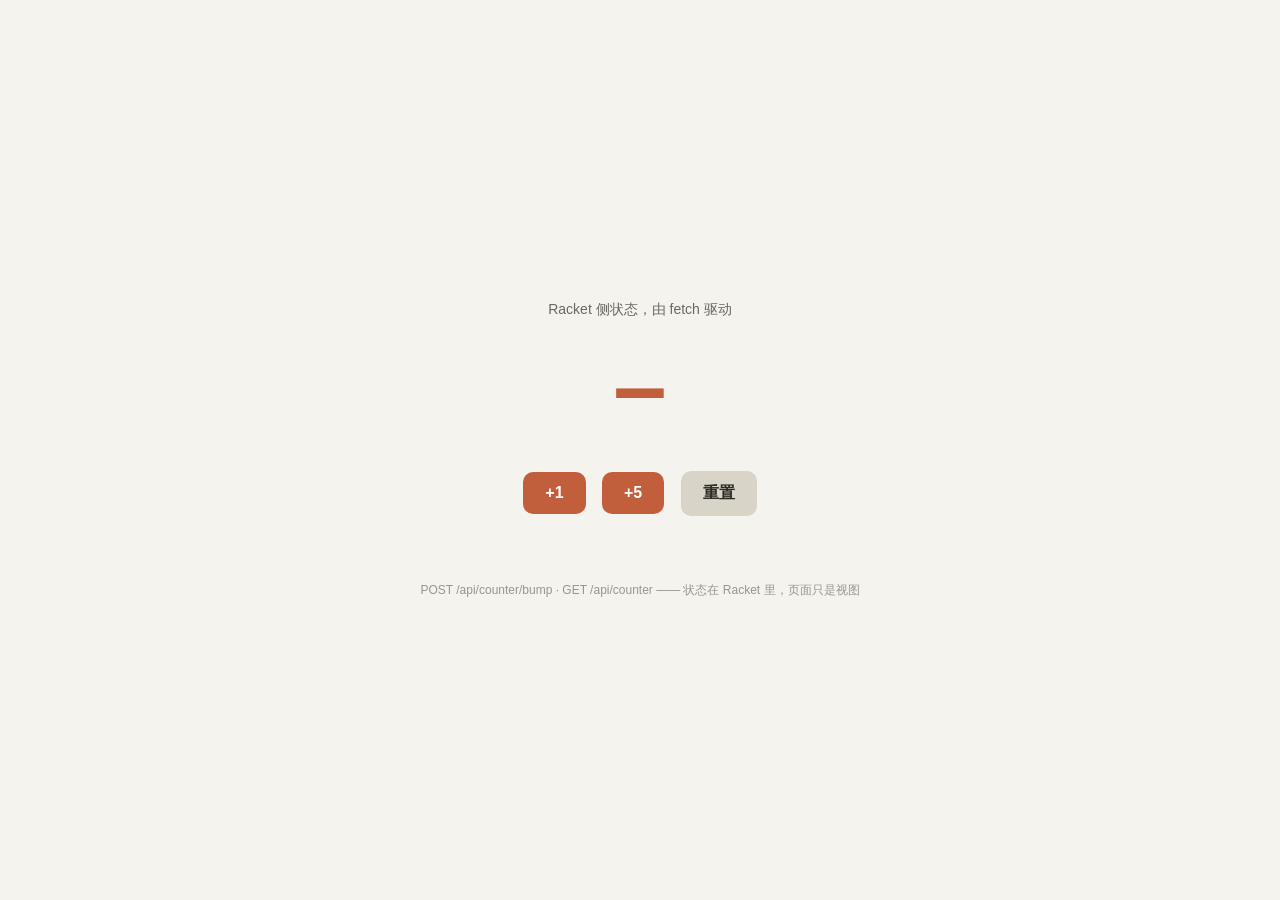
==== examples/counter/public/index.html @ f626af90 "feat: real JS<->Racket bridge, run-app composition, Linux pump fix, examples & docs The biggest gap " ====
<!DOCTYPE html>
<html>
<head>
  <meta charset="utf-8">
  <title>Counter · Glaze</title>
  <style>
    body{font-family:-apple-system,sans-serif;background:#F4F3EE;color:#2d2a26;
         display:flex;align-items:center;justify-content:center;height:100vh;margin:0}
    .card{text-align:center}
    #count{font-size:96px;font-weight:800;color:#C15F3C;margin:12px 0}
    button{background:#C15F3C;color:#fff;border:none;border-radius:10px;
           padding:12px 22px;font-size:16px;font-weight:600;cursor:pointer;margin:0 6px}
    button.secondary{background:#d8d4c8;color:#2d2a26}
    #history{color:#6b675f;font-size:15px;min-height:22px;margin-top:18px}
    .hint{margin-top:26px;font-size:12px;color:#9a958a}
    #err{color:#b3402a;font-size:13px;min-height:18px}
  </style>
</head>
<body>
<div class="card">
  <div style="font-size:14px;color:#6b675f">Racket 侧状态，由 fetch 驱动</div>
  <div id="count">–</div>
  <div id="err"></div>
  <button onclick="bump(1)">+1</button>
  <button onclick="bump(5)">+5</button>
  <button class="secondary" onclick="reset()">重置</button>
  <div id="history"></div>
  <div class="hint">POST /api/counter/bump · GET /api/counter —— 状态在 Racket 里，页面只是视图</div>
</div>
<script>
  async function call(path, body) {
    const r = await fetch(path, body
      ? {method:'POST', headers:{'Content-Type':'application/json'},
         body: JSON.stringify(body)}
      : {method:'POST'});
    if (!r.ok) throw new Error(await r.text());
    return r.json();
  }
  async function render() {
    const s = await call('/api/counter/bump', {delta: 0});
    document.getElementById('count').textContent = s.count;
    document.getElementById('history').textContent =
      s.history.length ? '历史: ' + s.history.join(' · ') : '';
  }
  async function bump(d) {
    try {
      const s = await call('/api/counter/bump', {delta: d});
      document.getElementById('count').textContent = s.count;
      document.getElementById('history').textContent =
        s.history.length ? '历史: ' + s.history.join(' · ') : '';
      document.getElementById('err').textContent = '';
    } catch (e) { document.getElementById('err').textContent = e.message; }
  }
  async function reset() {
    await call('/api/counter/reset');
    document.getElementById('count').textContent = 0;
    document.getElementById('history').textContent = '';
  }
  render();
</script>
</body>
</html>
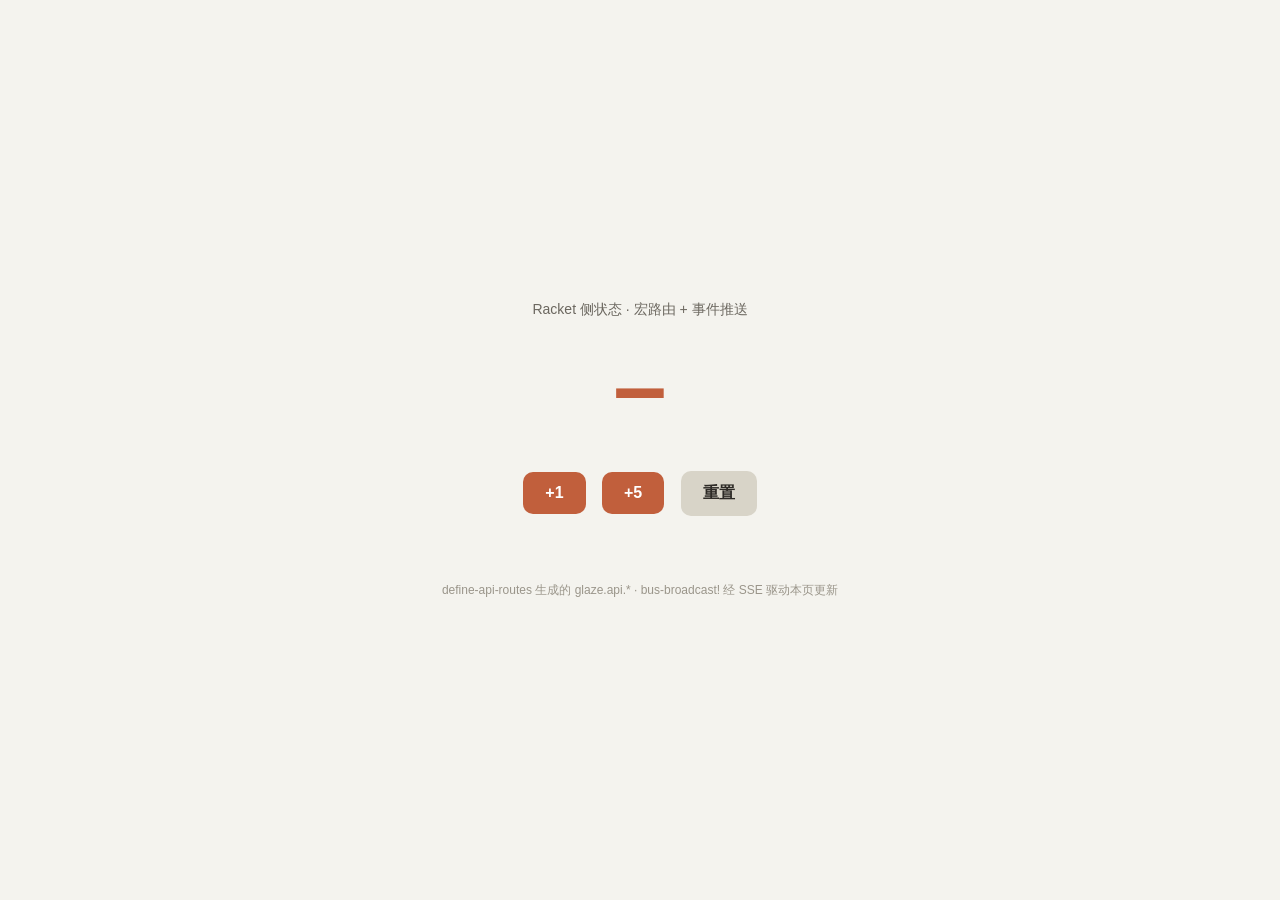
==== commit 9445d601: "feat: commercial polish — SSE push, typed route macro, JS client gen, host guard, macOS menus - glaz" ====
--- a/examples/counter/public/index.html
+++ b/examples/counter/public/index.html
@@ -13,50 +13,31 @@
     button.secondary{background:#d8d4c8;color:#2d2a26}
     #history{color:#6b675f;font-size:15px;min-height:22px;margin-top:18px}
     .hint{margin-top:26px;font-size:12px;color:#9a958a}
-    #err{color:#b3402a;font-size:13px;min-height:18px}
+    #live{font-size:13px;color:#7da37a;min-height:18px}
   </style>
 </head>
 <body>
 <div class="card">
-  <div style="font-size:14px;color:#6b675f">Racket 侧状态，由 fetch 驱动</div>
+  <div style="font-size:14px;color:#6b675f">Racket 侧状态 · 宏路由 + 事件推送</div>
   <div id="count">–</div>
-  <div id="err"></div>
-  <button onclick="bump(1)">+1</button>
-  <button onclick="bump(5)">+5</button>
-  <button class="secondary" onclick="reset()">重置</button>
+  <div id="live"></div>
+  <button onclick="glaze.api.counterBump({delta:1})">+1</button>
+  <button onclick="glaze.api.counterBump({delta:5})">+5</button>
+  <button class="secondary" onclick="glaze.api.counterReset()">重置</button>
   <div id="history"></div>
-  <div class="hint">POST /api/counter/bump · GET /api/counter —— 状态在 Racket 里，页面只是视图</div>
+  <div class="hint">define-api-routes 生成的 glaze.api.* · bus-broadcast! 经 SSE 驱动本页更新</div>
 </div>
+<script src="/glaze/api.js"></script>
 <script>
-  async function call(path, body) {
-    const r = await fetch(path, body
-      ? {method:'POST', headers:{'Content-Type':'application/json'},
-         body: JSON.stringify(body)}
-      : {method:'POST'});
-    if (!r.ok) throw new Error(await r.text());
-    return r.json();
-  }
-  async function render() {
-    const s = await call('/api/counter/bump', {delta: 0});
+  glaze.on('count-changed', s => {
     document.getElementById('count').textContent = s.count;
     document.getElementById('history').textContent =
       s.history.length ? '历史: ' + s.history.join(' · ') : '';
-  }
-  async function bump(d) {
-    try {
-      const s = await call('/api/counter/bump', {delta: d});
-      document.getElementById('count').textContent = s.count;
-      document.getElementById('history').textContent =
-        s.history.length ? '历史: ' + s.history.join(' · ') : '';
-      document.getElementById('err').textContent = '';
-    } catch (e) { document.getElementById('err').textContent = e.message; }
-  }
-  async function reset() {
-    await call('/api/counter/reset');
-    document.getElementById('count').textContent = 0;
-    document.getElementById('history').textContent = '';
-  }
-  render();
+  });
+  glaze.api.counter().then(s => {
+    document.getElementById('count').textContent = s.count;
+    document.getElementById('live').textContent = '● 已连接 Racket 事件流';
+  });
 </script>
 </body>
 </html>
